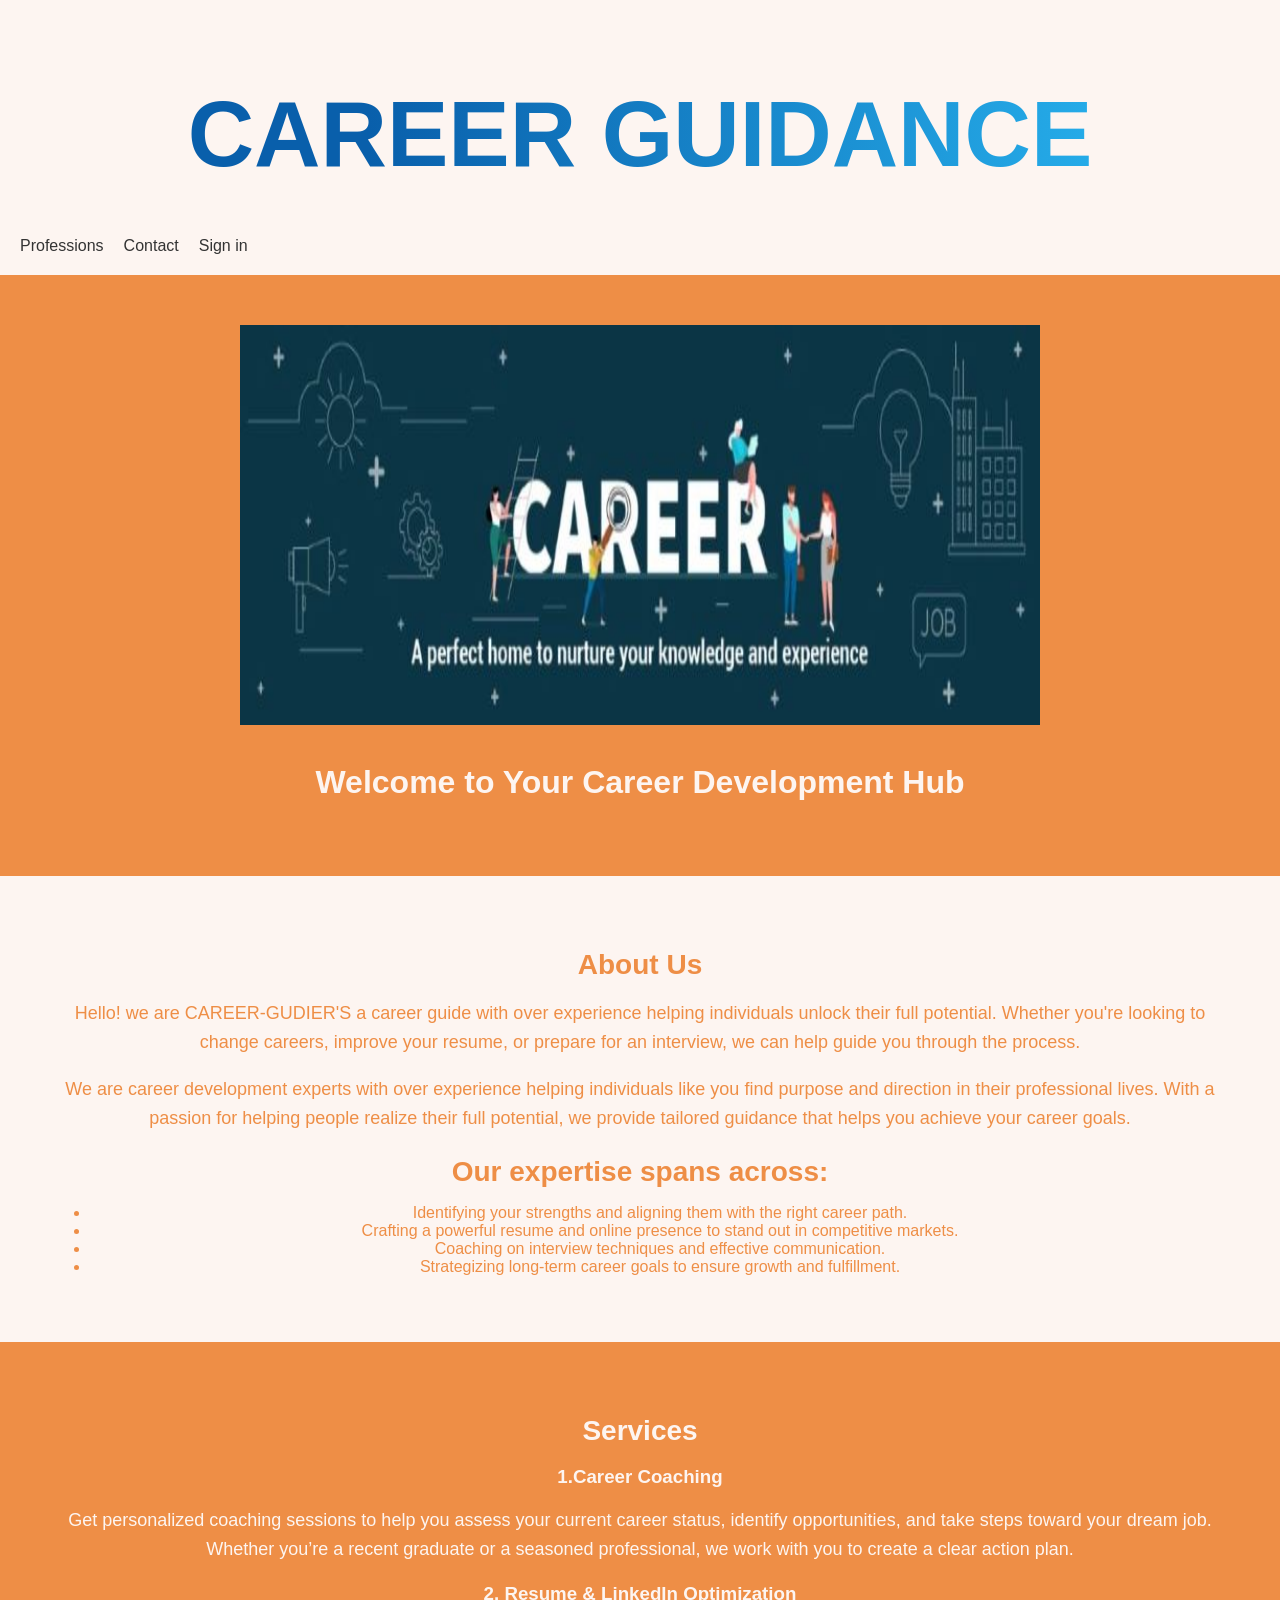
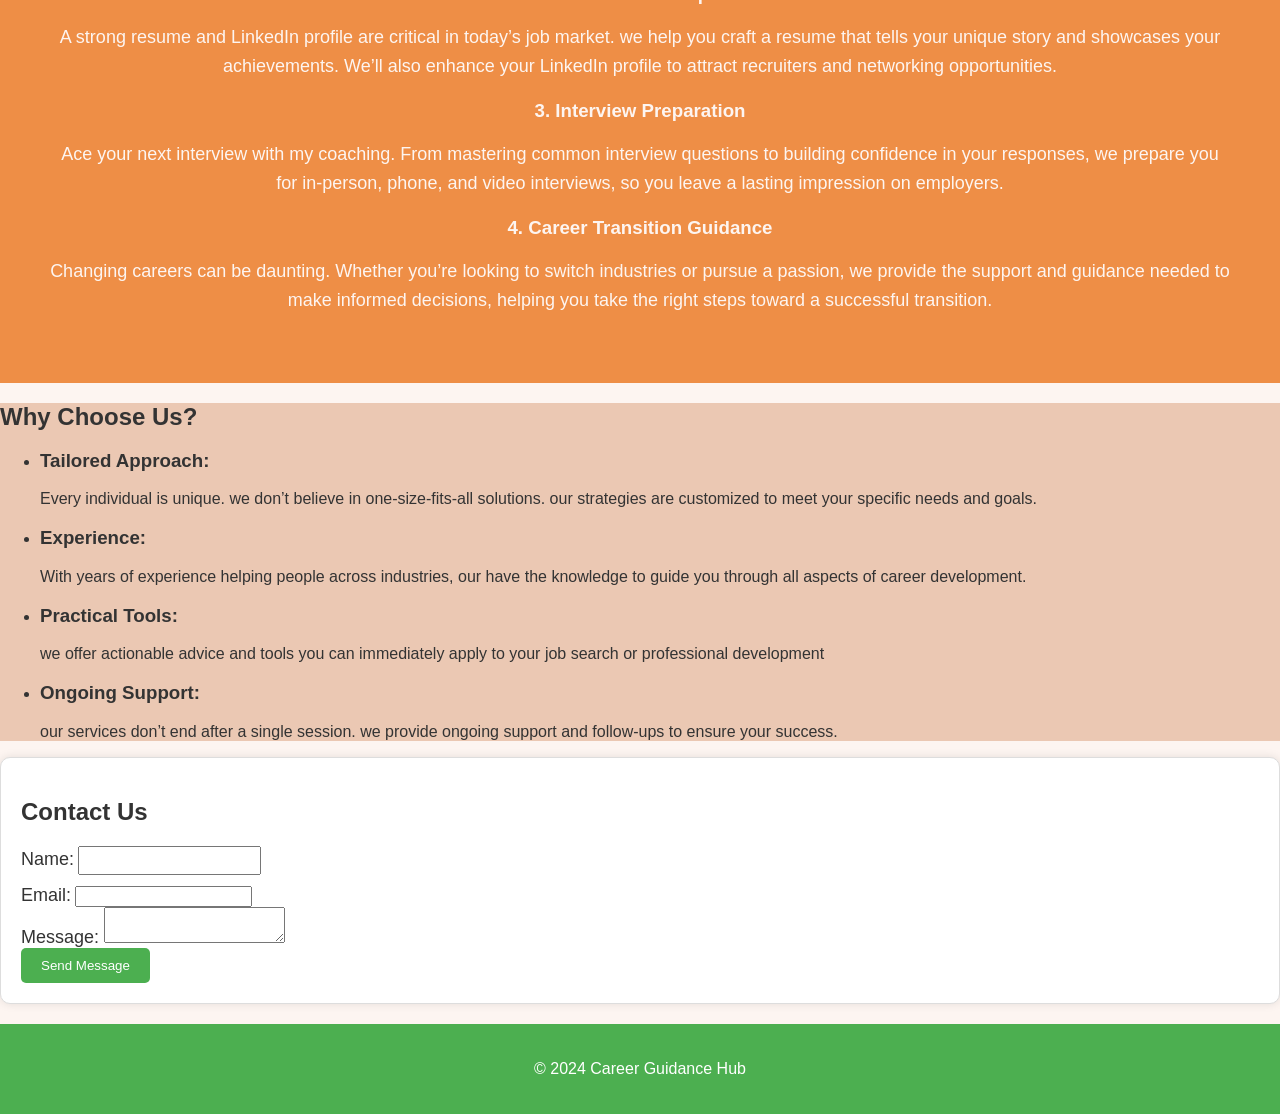
==== index.html @ 1aa2a284 "Add files via upload" ====
<!DOCTYPE html>
<html lang="en">
<head>
    <meta charset="UTF-8">
    <meta name="viewport" content="width=device-width, initial-scale=1.0">
    <title>Career Guidance Hub</title>
    <link rel="stylesheet" href="style.css">
<link rel="stylesheet" href="styles1.css">
<link rel="stylesheet" href="text.css">
<link rel="stylesheet" href="style2.css">
<style>
    body {
      font-family: Arial, sans-serif;
      margin: 0;
      padding: 0;
      background-color: #FDF5F1;
      color: #333;
    }
    
    

    /* About Section */
    .about {
      padding: 50px;
      background-color: #EE8E46;
      text-align: center;
    }

    .about h2 {
      font-size: 28px;
    }

    .about p {
      font-size: 18px;
      line-height: 1.6;
    }

    /* Services Section */
    .services {
      padding: 50px;
      background-color: #f4f4f4;
      text-align: center;
    }

    .services h2 {
      font-size: 28px;
      margin-bottom: 20px;
    }

    .services ul {
      list-style: none;
      padding: 0;
      font-size: 18px;
    }

    .services ul li {
      margin: 10px 0;
    }

    

    /* Contact Form Section */
contact {
      padding: 50px;
      background-color: #f4f4f4;
      text-align: center;
    }

    .contact h2 {
      font-size: 28px;
      margin-bottom: 20px;
    }

    .contact form input,
    .contact form textarea {
      width: 80%;
      padding: 10px;
      margin: 10px 0;
      border: 1px solid #ccc;
      border-radius: 5px;
    }

    .contact form button {
      padding: 10px 20px;
      background-color: #4CAF50;
      color: white;
      border: none;
      border-radius: 5px;
      cursor: pointer;
    }

    .contact form button:hover {
      background-color: #45a049;
    }

    /* Footer */
    footer {
      padding: 20px;
      background-color: #4CAF50;
      color: white;
      text-align: center;
    }/* Typing Text Animation */
@keyframes typing {
  from { width: 0; }
  to { width: 100%; }
}

@keyframes caret {
  from { border-right: 3px solid white; }
  to { border-right: none; } /* Caret disappears after typing */
}

.typing-text {
  font-family: 'Arial',sans-serif;
  font-size: 24px;
  display: inline-block;
  white-space: nowrap;
  overflow: hidden;
  border-right: 3px solid white; /* Caret while typing */
  width: 100%;  /* Ensure full width after typing */
  animation: typing 6s steps(30, end), caret 1.5s 6s forwards; /* Caret disappears after typing */
}
.dropbtn {
  background-color: #04AA6D;
  color: white;
  padding: 16px;
  font-size: 16px;
  border: none;
}

.dropdown {
  position: relative;
  display: inline-block;
}

.dropdown-content {
  display: none;
  position: absolute;
  background-color: #f1f1f1;
  min-width: 160px;
  box-shadow: 0px 8px 16px 0px rgba(0,0,0,0.2);
  z-index: 1;
}

.dropdown-content a {
  color: black;
  padding: 12px 16px;
  text-decoration: none;
  display: block;
}

.dropdown-content a:hover {background-color:auto ;}

.dropdown:hover .dropdown-content {display: block;}

.dropdown:hover .dropbtn {background-color: Auto;}


</style>


</head>
<body>

    <header>

        
 
    <div class="wrapper">
        <h1 >CAREER GUIDANCE</h1>
    </div>
   <!-- <script src="https://cdnjs.cloudflare.com/ajax/libs/gsap/3.10.4/gsap.min.js"></script>-->
   
</header>
<header>

        <div id="results"></div>
       <div id="output"></div>
       <nav>
            <ul>
                <li><a href="profession.html">Professions</a></li>
                <li><a href="#contact">Contact</li>
                    <li><a href="logsign.html">Sign in</a></li>
            </ul>
        </nav>
    </header>
    <div  class="about" style=" background-color: #EE8E46; color: #FDF5F1;">
    <img src="banner.jpg" width="800px" height="400px"></img>
  <h1><div class="roller"><span id="rolltext">Welcome to Your Career Development Hub </br>
Unlock Your Potential, Achieve Your Dreams.........</br>
<span id="spare-time"> you are just starting out in your career, considering a major shift, or aiming for the next level, We here to help you navigate your journey with confidence and clarity.</span></br></div>
</h1>
    </div>    <div class="about" style="background-color: #FDF5F1; color: #EE8E46;">
        <h2>About Us</h2>
        <p >Hello! we are CAREER-GUDIER'S a career guide with over  experience helping individuals unlock their full potential. Whether you're looking to change careers, improve your resume, or prepare for an interview, we can help guide you through the process.</p>
      <p>We are career development experts with over  experience helping individuals like you find purpose and direction in their professional lives. With a passion for helping people realize their full potential, we provide tailored guidance that helps you achieve your career goals.</p>

       <h2>Our expertise spans across:</h2>
<ul>        
    <li>    Identifying your strengths and aligning them with the right career path.</li>
       <li>Crafting a powerful resume and online presence to stand out in competitive markets.</li>
<li>Coaching on interview techniques and effective communication.</li>
        <li>Strategizing long-term career goals to ensure growth and fulfillment.</li>
        
      </div>
   <div class="about"style="color:#FDF5F1;"><h2>Services</h2>
  <h3>1.Career Coaching</h3>
<p>Get personalized coaching sessions to help you assess your current career status, identify opportunities, and take steps toward your dream job. Whether you’re a recent graduate or a seasoned professional, we work with you to create a clear action plan.</p>
<h3>2. Resume & LinkedIn Optimization</h3>
<p>A strong resume and LinkedIn profile are critical in today’s job market. we help you craft a resume that tells your unique story and showcases your achievements. We’ll also enhance your LinkedIn profile to attract recruiters and networking opportunities.</p>
<h3>3. Interview Preparation</h3>
<p>Ace your next interview with my coaching. From mastering common interview questions to building confidence in your responses, we prepare you for in-person, phone, and video interviews, so you leave a lasting impression on employers.</p>
<h3>4. Career Transition Guidance</h3>
<p>Changing careers can be daunting. Whether you’re looking to switch industries or pursue a passion, we provide the support and guidance needed to make informed decisions, helping you take the right steps toward a successful transition.</p>
</div>

  <div style="background-color: #EBC8B3;">
    <h2>Why Choose Us?</h2>
    <ul>
    <li><h3>Tailored Approach:</h3><p> Every individual is unique. we don’t believe in one-size-fits-all solutions. our strategies are customized to meet your specific needs and goals.</p></li>
  <li><h3>Experience:</h3><p>With years of experience helping people across industries, our have the knowledge to guide you through all aspects of career development.</p></li>
<li><h3>Practical Tools:</h3><p> we offer actionable advice and tools you can immediately apply to your job search or professional development</p></li>
<li><h3>Ongoing Support: </h3><p>our services don’t end after a single session. we provide ongoing support and follow-ups to ensure your success.</p></li>
</ul>
  
</div>
   

        <section id="contact">
            <h2>Contact Us</h2>
            <form action="#" method="post">
                <label for="name">Name:</label>
                <input type="text" id="name" name="name" required><br>
                
                <label for="email">Email:</label>
                <input type="email" id="email" name="email" required><br>
                
                <label for="message">Message:</label>
                <textarea id="message" name="message" required></textarea><br>
                
                <button type="submit">Send Message</button>
            </form>
        </section>

    </main>



    <footer>
        <p>&copy; 2024 Career Guidance Hub</p>
    </footer>

    <script src="script.js"></script>
<script src="text.js"></script>
</body>
</html>
---- style.css ----
/* styles.css */

body {
    font-family: Montserrat, sans-serif;
    margin: 20px;
    background-color: #f7f7f7;
}

header {
    background-color: #6579BE;
    color: #333;
    padding: 20px;
    text-align: center;
}

header nav {
    display: flex;
    justify-content: space-between;
    align-items: center;
}

header nav ul {
    list-style: none;
    margin: 0;
    padding: 0;
    display: flex;
}

header nav ul li {
    margin-right: 20px;
}

header nav a {
    color: #333;
    text-decoration: none;
}

main {
    display: flex;
    flex-direction: column;
    align-items: center;
    padding: 20px;
}

section {
    background-color: #fff;
    padding: 20px;
    border: 1px solid #ddd;
    border-radius: 10px;
    box-shadow: 0 0 10px rgba(0, 0, 0, 0.1);
    margin-bottom: 20px;
}

h1, h2 {
    font-weight: bold;
    margin-bottom: 10px;
}

button {
    background-color: #4CAF50;
    color: #fff;
    padding: 10px 20px;
    border: none;
    border-radius: 5px;
    cursor: pointer;
}

button:hover {
    background-color: #3e8e41;
}
/* styles.css */

body {
    font-family: Montserrat, sans-serif;
    margin: 20px;
    background-color: #f7f7f7;
}

header {
    background-color: #FDF5F1;
    color: #333;
    padding: 20px;
    text-align: center;
}

header h1 {
    font-size: 24px;
    font-weight: bold;
    margin-bottom: 10px;
}

header p {
    font-size: 18px;
    margin-bottom: 20px;
}

main {
    display: flex;
    flex-direction: column;
    align-items: center;
    padding: 20px;
}

#quiz {
    background-color: #fff;
    padding: 20px;
    border: 1px solid #ddd;
    border-radius: 10px;
    box-shadow: 0 0 10px rgba(0, 0, 0, 0.1);
}

#quiz-form {
    display: flex;
    flex-direction: column;
    align-items: center;
}

.question {
    margin-bottom: 20px;
}

label {
    font-size: 18px;
    margin-bottom: 10px;
}

select {
    width: 100%;
    padding: 10px;
    margin-bottom: 20px;
    border: 1px solid #ccc;
    border-radius: 5px;
}

button[type="submit"] {
    background-color: #4CAF50;
    color: #fff;
    padding: 10px 20px;
    border: none;
    border-radius: 5px;
    cursor: pointer;
}

button[type="submit"]:hover {
    background-color: #3e8e41;
}

#result {
    margin-top: 20px;
    font-size: 24px;
    font-weight: bold;
    color: #666;
}
---- styles1.css ----
/* styles.css */
.cta-text {
    display: flex;
    font-size: 2rem;
    gap: 12px;
}

.cta-text span {
    display: block;
    text-shadow: 2px 2px 3px rgba(0, 0, 0, 0.2);
}
.container {
  width: 100%;
  height: 100vh;
  background-color: #e7e7f6;
  border-radius: 5px;
  z-index: 2;
}
/*#loginPopup {
  position: fixed;
  top: 50%;
  left: 50%;
  transform: translate(-50%, -50%);
  background-color: rgba(0, 0, 0, 0.5); /* semi-transparent background 
  padding: 20px;
  color: white;
  text-align: center;
}*/

input[type="text"],
input[type="password"] {
  margin: 10px 0;
  padding: 5px;
}*/
.profile {
  position: relative;
  display: flex;
  align-items: center;
  justify-content: flex-end;
}

.profile-picture {
  width: 50px;
  height: 50px;
  border-radius: 50%;
  background-color: gray;
  margin-right: 10px;
}

.username {
  position: absolute;
  top: 0;
  right: 0;
  font-size: 14px; /* adjust the font size as needed */
}
---- text.css ----
/*avatar-size: 32px;
body-background: #353535;*/

@font-face {
  font-family: "ubuntu";
  font-style: italic;
  font-weight: 300;
  src: local("Lato Light Italic"), local("Lato-LightItalic"),
    url(https://fonts.gstatic.com/s/ubuntucondensed/v8/u-4k0rCzjgs5J7oXnJcM_0kACGMtT-Dfqw.woff2)
      format("woff2");
}

/*body {
  height: 100vh;
  margin: 0;
  background-color: body-background;
  font-family: "ubuntu", Arial, sans-serif;
  overflow-x: hidden;
  display: grid;
  place-items: center;
}*/

a {
  text-decoration: none;
  color: #9ca0b1;
}

.wrapper {
  text-align: center;
  h1 {
    color: #fff;
    font-size: 92px;
    text-transform: uppercase;
    font-weight: 700;
    font-family: "Josefin Sans", sans-serif;
    background: linear-gradient(to right,#095fab 10%, #25abe8 50%, #57d75b 60%);
    background-size: auto auto;
    background-clip: border-box;
    background-size: 200% auto;
    color: #fff;
    background-clip: text;
    -webkit-text-fill-color: transparent;
    -webkit-background-clip: text;
    -webkit-text-fill-color: transparent;
    animation: textclip 1.5s linear infinite;
    display: inline-block;
  }
}

@keyframes textclip {
  to {
    background-position: 200% center;
  }
}
---- style2.css ----
.roller{
  height: 4.125rem;
  line-height: 4rem;
  position: relative;
  overflow: hidden; 
  width: 100%;
  display: flex;
  justify-content: center;
  align-items: center;
  
  color:Auto;
}


#spare-time{
  font-size: 1rem;
  font-style: Bold;
  letter-spacing: 0rem;
  margin-top: 0;
  color: Auto;
  
}

.roller #rolltext {
  position: absolute;
  top: 0;
  animation: slide 5s infinite;  
}

@keyframes slide {
  0%{
    top:0;
  }
  25%{
    top: -4rem;    
  }
  50%{
    top: -8rem;
  }
  72.5%{
    top: -12.25rem;
  }
}

@media screen and (max-width: 600px){
  h1{
  text-align:center;
  text-transform: uppercase;
  color: #F1FAEE; 
  font-size: 2.125rem;
}
  
  .roller{
  height: 2.6rem; 
  line-height: 2.125rem;  
  }
  
  #spare-time {
    font-size: 1rem;
    letter-spacing: 0.1rem;
  }
  
  .roller #rolltext {  
  animation: slide-mob 5s infinite;  
}
  
  @keyframes slide-mob {
  0%{
    top:0;
  }
  25%{
    top: -2.125rem;    
  }
  50%{
    top: -4.25rem;
  }
  72.5%{
    top: -6.375rem;
  }
}
}
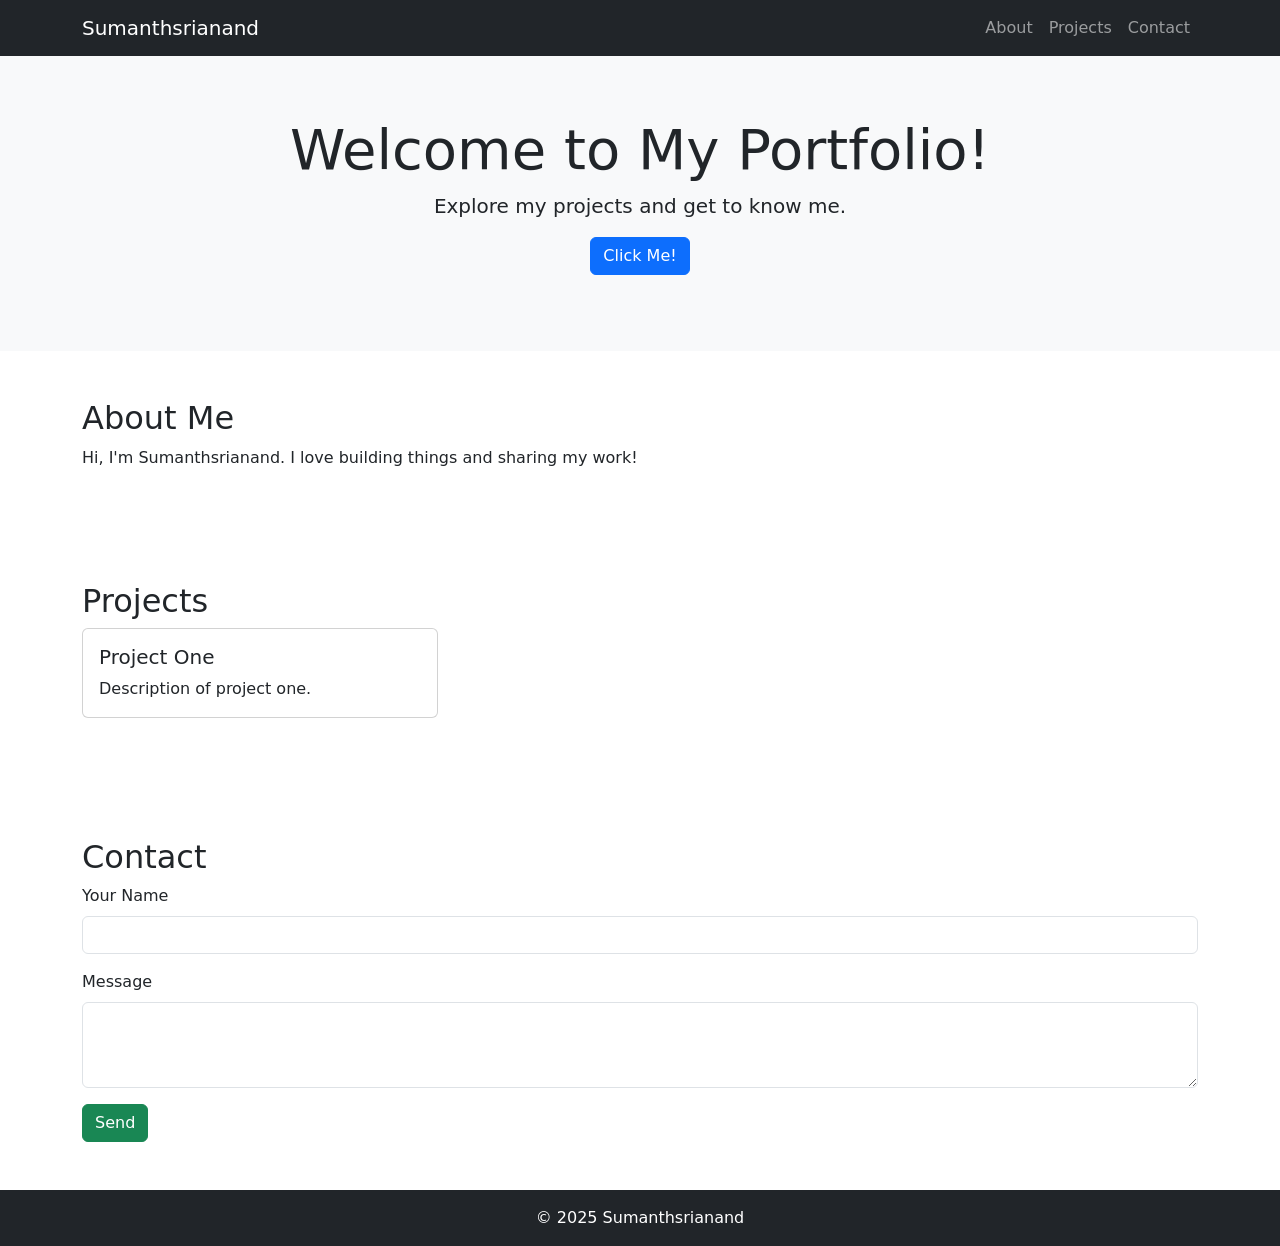
==== commit bf55e848: "Update index.html" ====
--- a/index.html
+++ b/index.html
@@ -1,256 +1,99 @@
 <!DOCTYPE html>
 <html lang="en">
 <head>
-    <meta charset="UTF-8">
-    <meta name="viewport" content="width=device-width, initial-scale=1.0">
-    <title>Career Guidance Hub</title>
-    <link rel="stylesheet" href="style.css">
-<link rel="stylesheet" href="styles1.css">
-<link rel="stylesheet" href="text.css">
-<link rel="stylesheet" href="style2.css">
-<style>
+  <meta charset="UTF-8">
+  <meta name="viewport" content="width=device-width, initial-scale=1">
+  <title>Welcome to Sumanthsrianand</title>
+  <!-- Bootstrap CSS for responsive design -->
+  <link href="https://cdn.jsdelivr.net/npm/bootstrap@5.3.2/dist/css/bootstrap.min.css" rel="stylesheet">
+  <style>
     body {
-      font-family: Arial, sans-serif;
-      margin: 0;
-      padding: 0;
-      background-color: #FDF5F1;
-      color: #333;
+      padding-top: 56px;
     }
-    
-    
-
-    /* About Section */
-    .about {
-      padding: 50px;
-      background-color: #EE8E46;
+    .hero {
+      background: #f8f9fa;
+      padding: 60px 0;
       text-align: center;
     }
-
-    .about h2 {
-      font-size: 28px;
-    }
-
-    .about p {
-      font-size: 18px;
-      line-height: 1.6;
-    }
-
-    /* Services Section */
-    .services {
-      padding: 50px;
-      background-color: #f4f4f4;
-      text-align: center;
-    }
-
-    .services h2 {
-      font-size: 28px;
-      margin-bottom: 20px;
-    }
-
-    .services ul {
-      list-style: none;
-      padding: 0;
-      font-size: 18px;
-    }
-
-    .services ul li {
-      margin: 10px 0;
-    }
-
-    
-
-    /* Contact Form Section */
-contact {
-      padding: 50px;
-      background-color: #f4f4f4;
-      text-align: center;
-    }
-
-    .contact h2 {
-      font-size: 28px;
-      margin-bottom: 20px;
-    }
-
-    .contact form input,
-    .contact form textarea {
-      width: 80%;
-      padding: 10px;
-      margin: 10px 0;
-      border: 1px solid #ccc;
-      border-radius: 5px;
-    }
-
-    .contact form button {
-      padding: 10px 20px;
-      background-color: #4CAF50;
-      color: white;
-      border: none;
-      border-radius: 5px;
-      cursor: pointer;
-    }
-
-    .contact form button:hover {
-      background-color: #45a049;
-    }
-
-    /* Footer */
-    footer {
-      padding: 20px;
-      background-color: #4CAF50;
-      color: white;
-      text-align: center;
-    }/* Typing Text Animation */
-@keyframes typing {
-  from { width: 0; }
-  to { width: 100%; }
-}
-
-@keyframes caret {
-  from { border-right: 3px solid white; }
-  to { border-right: none; } /* Caret disappears after typing */
-}
-
-.typing-text {
-  font-family: 'Arial',sans-serif;
-  font-size: 24px;
-  display: inline-block;
-  white-space: nowrap;
-  overflow: hidden;
-  border-right: 3px solid white; /* Caret while typing */
-  width: 100%;  /* Ensure full width after typing */
-  animation: typing 6s steps(30, end), caret 1.5s 6s forwards; /* Caret disappears after typing */
-}
-.dropbtn {
-  background-color: #04AA6D;
-  color: white;
-  padding: 16px;
-  font-size: 16px;
-  border: none;
-}
-
-.dropdown {
-  position: relative;
-  display: inline-block;
-}
-
-.dropdown-content {
-  display: none;
-  position: absolute;
-  background-color: #f1f1f1;
-  min-width: 160px;
-  box-shadow: 0px 8px 16px 0px rgba(0,0,0,0.2);
-  z-index: 1;
-}
-
-.dropdown-content a {
-  color: black;
-  padding: 12px 16px;
-  text-decoration: none;
-  display: block;
-}
-
-.dropdown-content a:hover {background-color:auto ;}
-
-.dropdown:hover .dropdown-content {display: block;}
-
-.dropdown:hover .dropbtn {background-color: Auto;}
-
-
-</style>
-
-
+  </style>
 </head>
 <body>
+  <!-- Responsive Navbar -->
+  <nav class="navbar navbar-expand-lg navbar-dark bg-dark fixed-top">
+    <div class="container">
+      <a class="navbar-brand" href="#">Sumanthsrianand</a>
+      <button class="navbar-toggler" type="button" data-bs-toggle="collapse" data-bs-target="#navbarNav">
+        <span class="navbar-toggler-icon"></span>
+      </button>
+      <div class="collapse navbar-collapse" id="navbarNav">
+        <ul class="navbar-nav ms-auto">
+          <li class="nav-item"><a class="nav-link" href="#about">About</a></li>
+          <li class="nav-item"><a class="nav-link" href="#projects">Projects</a></li>
+          <li class="nav-item"><a class="nav-link" href="#contact">Contact</a></li>
+        </ul>
+      </div>
+    </div>
+  </nav>
 
-    <header>
+  <!-- Hero Section -->
+  <section class="hero">
+    <div class="container">
+      <h1 class="display-4">Welcome to My Portfolio!</h1>
+      <p class="lead">Explore my projects and get to know me.</p>
+      <button class="btn btn-primary" onclick="showMessage()">Click Me!</button>
+      <div id="dynamic-message" class="mt-3"></div>
+    </div>
+  </section>
 
-        
- 
-    <div class="wrapper">
-        <h1 >CAREER GUIDANCE</h1>
+  <!-- About Section -->
+  <section id="about" class="container py-5">
+    <h2>About Me</h2>
+    <p>Hi, I'm Sumanthsrianand. I love building things and sharing my work!</p>
+  </section>
+
+  <!-- Projects Section -->
+  <section id="projects" class="container py-5">
+    <h2>Projects</h2>
+    <div class="row">
+      <div class="col-md-4">
+        <div class="card mb-4">
+          <div class="card-body">
+            <h5 class="card-title">Project One</h5>
+            <p class="card-text">Description of project one.</p>
+          </div>
+        </div>
+      </div>
+      <!-- Add more projects as needed -->
     </div>
-   <!-- <script src="https://cdnjs.cloudflare.com/ajax/libs/gsap/3.10.4/gsap.min.js"></script>-->
-   
-</header>
-<header>
+  </section>
 
-        <div id="results"></div>
-       <div id="output"></div>
-       <nav>
-            <ul>
-                <li><a href="profession.html">Professions</a></li>
-                <li><a href="#contact">Contact</li>
-                    <li><a href="logsign.html">Sign in</a></li>
-            </ul>
-        </nav>
-    </header>
-    <div  class="about" style=" background-color: #EE8E46; color: #FDF5F1;">
-    <img src="banner.jpg" width="800px" height="400px"></img>
-  <h1><div class="roller"><span id="rolltext">Welcome to Your Career Development Hub </br>
-Unlock Your Potential, Achieve Your Dreams.........</br>
-<span id="spare-time"> you are just starting out in your career, considering a major shift, or aiming for the next level, We here to help you navigate your journey with confidence and clarity.</span></br></div>
-</h1>
-    </div>    <div class="about" style="background-color: #FDF5F1; color: #EE8E46;">
-        <h2>About Us</h2>
-        <p >Hello! we are CAREER-GUDIER'S a career guide with over  experience helping individuals unlock their full potential. Whether you're looking to change careers, improve your resume, or prepare for an interview, we can help guide you through the process.</p>
-      <p>We are career development experts with over  experience helping individuals like you find purpose and direction in their professional lives. With a passion for helping people realize their full potential, we provide tailored guidance that helps you achieve your career goals.</p>
+  <!-- Contact Section -->
+  <section id="contact" class="container py-5">
+    <h2>Contact</h2>
+    <form>
+      <div class="mb-3">
+        <label for="name" class="form-label">Your Name</label>
+        <input type="text" class="form-control" id="name">
+      </div>
+      <div class="mb-3">
+        <label for="message" class="form-label">Message</label>
+        <textarea class="form-control" id="message" rows="3"></textarea>
+      </div>
+      <button type="submit" class="btn btn-success">Send</button>
+    </form>
+  </section>
 
-       <h2>Our expertise spans across:</h2>
-<ul>        
-    <li>    Identifying your strengths and aligning them with the right career path.</li>
-       <li>Crafting a powerful resume and online presence to stand out in competitive markets.</li>
-<li>Coaching on interview techniques and effective communication.</li>
-        <li>Strategizing long-term career goals to ensure growth and fulfillment.</li>
-        
-      </div>
-   <div class="about"style="color:#FDF5F1;"><h2>Services</h2>
-  <h3>1.Career Coaching</h3>
-<p>Get personalized coaching sessions to help you assess your current career status, identify opportunities, and take steps toward your dream job. Whether you’re a recent graduate or a seasoned professional, we work with you to create a clear action plan.</p>
-<h3>2. Resume & LinkedIn Optimization</h3>
-<p>A strong resume and LinkedIn profile are critical in today’s job market. we help you craft a resume that tells your unique story and showcases your achievements. We’ll also enhance your LinkedIn profile to attract recruiters and networking opportunities.</p>
-<h3>3. Interview Preparation</h3>
-<p>Ace your next interview with my coaching. From mastering common interview questions to building confidence in your responses, we prepare you for in-person, phone, and video interviews, so you leave a lasting impression on employers.</p>
-<h3>4. Career Transition Guidance</h3>
-<p>Changing careers can be daunting. Whether you’re looking to switch industries or pursue a passion, we provide the support and guidance needed to make informed decisions, helping you take the right steps toward a successful transition.</p>
-</div>
+  <!-- Footer -->
+  <footer class="bg-dark text-white text-center py-3">
+    &copy; 2025 Sumanthsrianand
+  </footer>
 
-  <div style="background-color: #EBC8B3;">
-    <h2>Why Choose Us?</h2>
-    <ul>
-    <li><h3>Tailored Approach:</h3><p> Every individual is unique. we don’t believe in one-size-fits-all solutions. our strategies are customized to meet your specific needs and goals.</p></li>
-  <li><h3>Experience:</h3><p>With years of experience helping people across industries, our have the knowledge to guide you through all aspects of career development.</p></li>
-<li><h3>Practical Tools:</h3><p> we offer actionable advice and tools you can immediately apply to your job search or professional development</p></li>
-<li><h3>Ongoing Support: </h3><p>our services don’t end after a single session. we provide ongoing support and follow-ups to ensure your success.</p></li>
-</ul>
-  
-</div>
-   
-
-        <section id="contact">
-            <h2>Contact Us</h2>
-            <form action="#" method="post">
-                <label for="name">Name:</label>
-                <input type="text" id="name" name="name" required><br>
-                
-                <label for="email">Email:</label>
-                <input type="email" id="email" name="email" required><br>
-                
-                <label for="message">Message:</label>
-                <textarea id="message" name="message" required></textarea><br>
-                
-                <button type="submit">Send Message</button>
-            </form>
-        </section>
-
-    </main>
-
-
-
-    <footer>
-        <p>&copy; 2024 Career Guidance Hub</p>
-    </footer>
-
-    <script src="script.js"></script>
-<script src="text.js"></script>
+  <!-- Bootstrap JS and dependencies -->
+  <script src="https://cdn.jsdelivr.net/npm/bootstrap@5.3.2/dist/js/bootstrap.bundle.min.js"></script>
+  <script>
+    function showMessage() {
+      document.getElementById('dynamic-message').innerHTML = '<div class="alert alert-info">Hello, visitor! Thanks for clicking.</div>';
+    }
+  </script>
 </body>
 </html>
